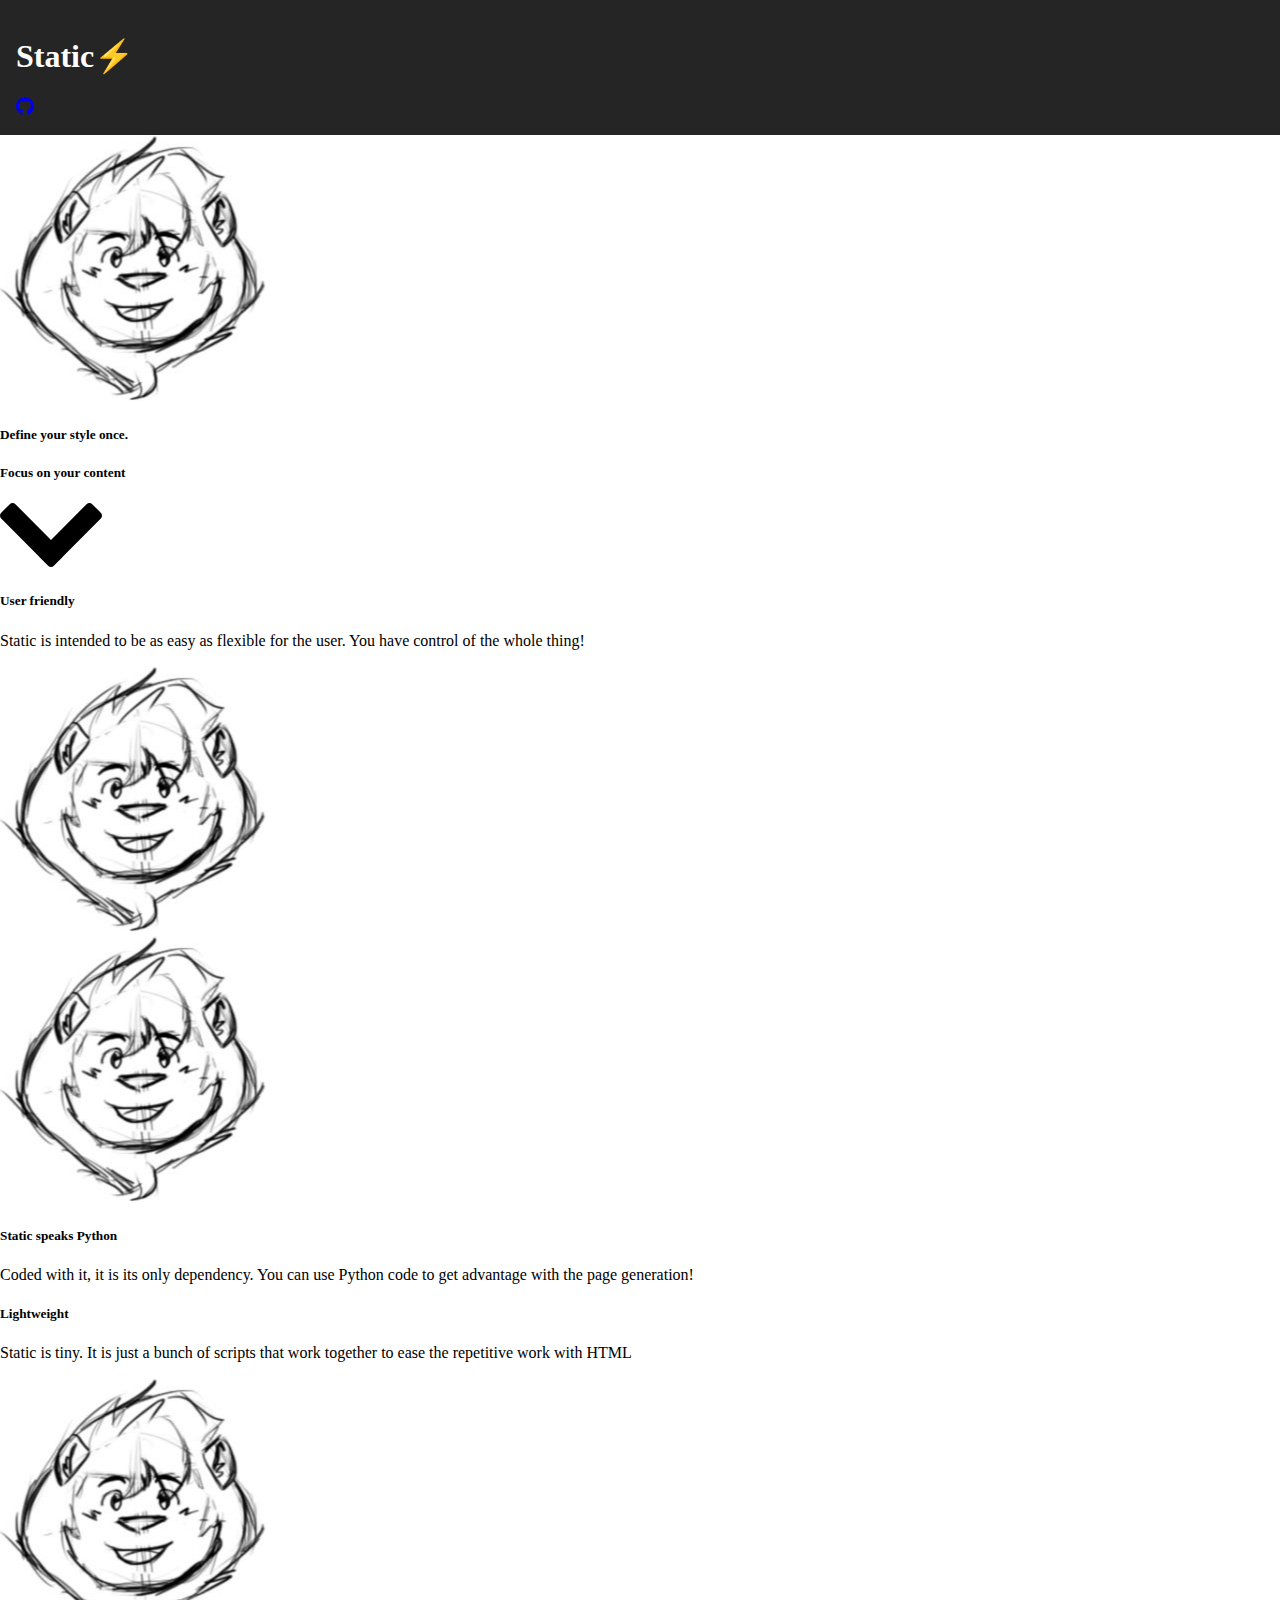
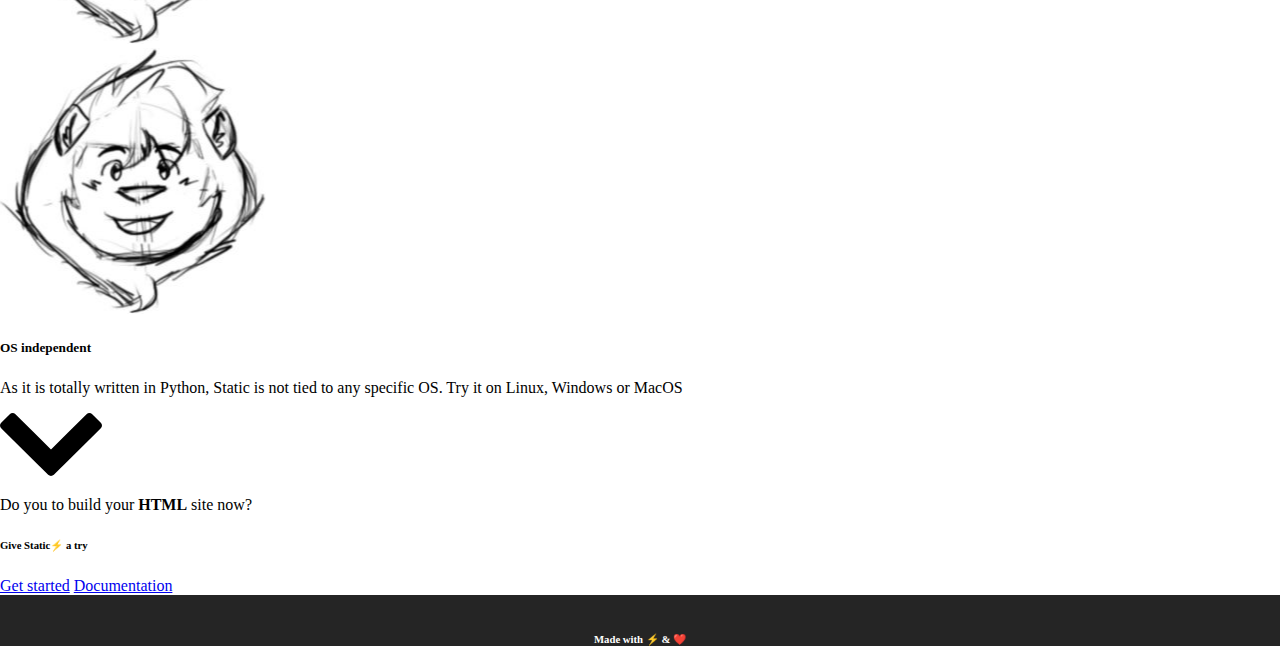
==== index.html @ 346784a4 "Web Initialized" ====
<!DOCTYPE html>
<html lang="en" class="h-100">
<head>
    <meta charset="UTF-8">
    <meta name="viewport" content="width=device-width, initial-scale=1.0">
    <title>Static Homepage ⚡</title>
    <link href="https://cdn.jsdelivr.net/npm/bootstrap@5.0.2/dist/css/bootstrap.min.css" rel="stylesheet" integrity="sha384-EVSTQN3/azprG1Anm3QDgpJLIm9Nao0Yz1ztcQTwFspd3yD65VohhpuuCOmLASjC" crossorigin="anonymous">
    <link rel="stylesheet" href="data/style.css" />
</head>
<body class="d-flex flex-column h-100">
    <header class="navbar navbar-dark sticky-top">
        <div class="container-fluid">
            <h1 class="display-5">Static⚡</h1>
            <a class="nav-link py-2 px-0 px-lg-2 text-white" href="https://github.com/GearFox98/static.git" target="_blank" rel="noopener">
                <svg xmlns="http://www.w3.org/2000/svg" width="18" height="18" class="navbar-nav-svg" viewBox="0 0 512 499.36" role="img"><title>GitHub</title><path fill="currentColor" fill-rule="evenodd" d="M256 0C114.64 0 0 114.61 0 256c0 113.09 73.34 209 175.08 242.9 12.8 2.35 17.47-5.56 17.47-12.34 0-6.08-.22-22.18-.35-43.54-71.2 15.49-86.2-34.34-86.2-34.34-11.64-29.57-28.42-37.45-28.42-37.45-23.27-15.84 1.73-15.55 1.73-15.55 25.69 1.81 39.21 26.38 39.21 26.38 22.84 39.12 59.92 27.82 74.5 21.27 2.33-16.54 8.94-27.82 16.25-34.22-56.84-6.43-116.6-28.43-116.6-126.49 0-27.95 10-50.8 26.35-68.69-2.63-6.48-11.42-32.5 2.51-67.75 0 0 21.49-6.88 70.4 26.24a242.65 242.65 0 0 1 128.18 0c48.87-33.13 70.33-26.24 70.33-26.24 14 35.25 5.18 61.27 2.55 67.75 16.41 17.9 26.31 40.75 26.31 68.69 0 98.35-59.85 120-116.88 126.32 9.19 7.9 17.38 23.53 17.38 47.41 0 34.22-.31 61.83-.31 70.23 0 6.85 4.61 14.81 17.6 12.31C438.72 464.97 512 369.08 512 256.02 512 114.62 397.37 0 256 0z"></path></svg>
            </a>        
        </div>
    </header>
    <div class="py-1 bg-warning w-100"></div>
    <main class="flex-shrink-0">
        <!-- START CONTENT -->
        <div class="container text-center py-3">
            <div class="row p-3 align-items-center">
                <div class="col-md-9 offset-md-2">
                    <img class="col-md-5 mb-3 ms-md-3 float-md-center" src="data/nikola.png" alt="Nikola" />
                    <div class="">
                        <h5 class="display-6"><span class="text-muted">Define your style</span> <strong>once</strong>.</h5>
                        <h5 class="display-6"><strong>Focus</strong> <span class="text-muted">on your content</span></h5>
                    </div>
                    <div class="py-3">
                        <a href="#content">
                            <img width="8%" src="data/arrow.svg" />
                        </a>
                    </div>
                </div>
            </div>
        </div>
        
        <div id="content" class="container text-center py-5">
            <div class="row g-5">
                <div class="col-6">
                    <div class="row g-0 p-3">
                        <div class="col-md-8">
                            <h5>User friendly</h5>
                            <p>Static is intended to be as easy as flexible for the user. You have control of the whole thing!</p>
                        </div>
                        <div class="col-md-4">
                            <img class="img-fluid" src="data/nikola.png" />
                        </div>
                    </div>
                </div>
                <div class="col-6">
                    <div class="row g-0 p-3">
                        <div class="col-md-4">
                            <img class="img-fluid" src="data/nikola.png" />
                        </div>
                        <div class="col-md-8">
                            <h5>Static speaks Python</h5>
                            <p>Coded with it, it is its only dependency. You can use Python code to get advantage with the page generation!</p>
                        </div>
                    </div>
                </div>
                <div class="col-6">
                    <div class="row g-0 p-3">
                        <div class="col-md-8">
                            <h5>Lightweight</h5>
                            <p>Static is tiny. It is just a bunch of scripts that work together to ease the repetitive work with HTML</p>
                        </div>
                        <div class="col-md-4">
                            <img class="img-fluid" src="data/nikola.png" />
                        </div>
                    </div>
                </div>
                <div class="col-6">
                    <div class="row g-0 p-3">
                        <div class="col-md-4">
                            <img class="img-fluid" src="data/nikola.png" />
                        </div>
                        <div class="col-md-8">
                            <h5>OS independent</h5>
                            <p>As it is totally written in Python, Static is not tied to any specific OS. Try it on Linux, Windows or MacOS</p>
                        </div>
                    </div>
                </div>
            </div>
            <div class="py-5">
                <a href="#get_static">
                    <img width="8%" src="data/arrow.svg" />
                </a>
            </div>
        </div>

        <div id="get_static" class="container py-5">
            <div class="py-3 text-center ">
                <p class="text-muted fs-3">Do you to build your <strong>HTML</strong> site now?</p>
                <h6 class="display-6">Give Static⚡ a try</h6>
            </div>
            <div class="d-grid gap-2 d-md-flex justify-content-md-center">
                    <a class="btn btn-warning btn-lg" href="https://github.com/GearFox98/static/releases" target="_blank" rel="noopener">Get started</a>
                    <a class="btn btn-secondary btn-lg" href="https://github.com/GearFox98/static/wiki" target="_blank" rel="noopener">Documentation</a>
            </div>
        </div>
        <!-- END CONTENT -->
    </main>
    <footer class="footer mt-auto">
        <h6 class="py-1">Made with ⚡ & ❤️</h6>
    </footer>
</body>
</html>
---- data/style.css ----
body {
    margin: 0%;
    padding: 0%;
}

header {
    background-color: #252525;
    color: white;
    width: 100%;
    padding: 1em;
}

footer {
    background-color: #252525;
    color: white;
    width: 100%;
    padding-top: 1%;
    text-align: center;
}

.bg-static-dark {
    background-color: #252525;
}
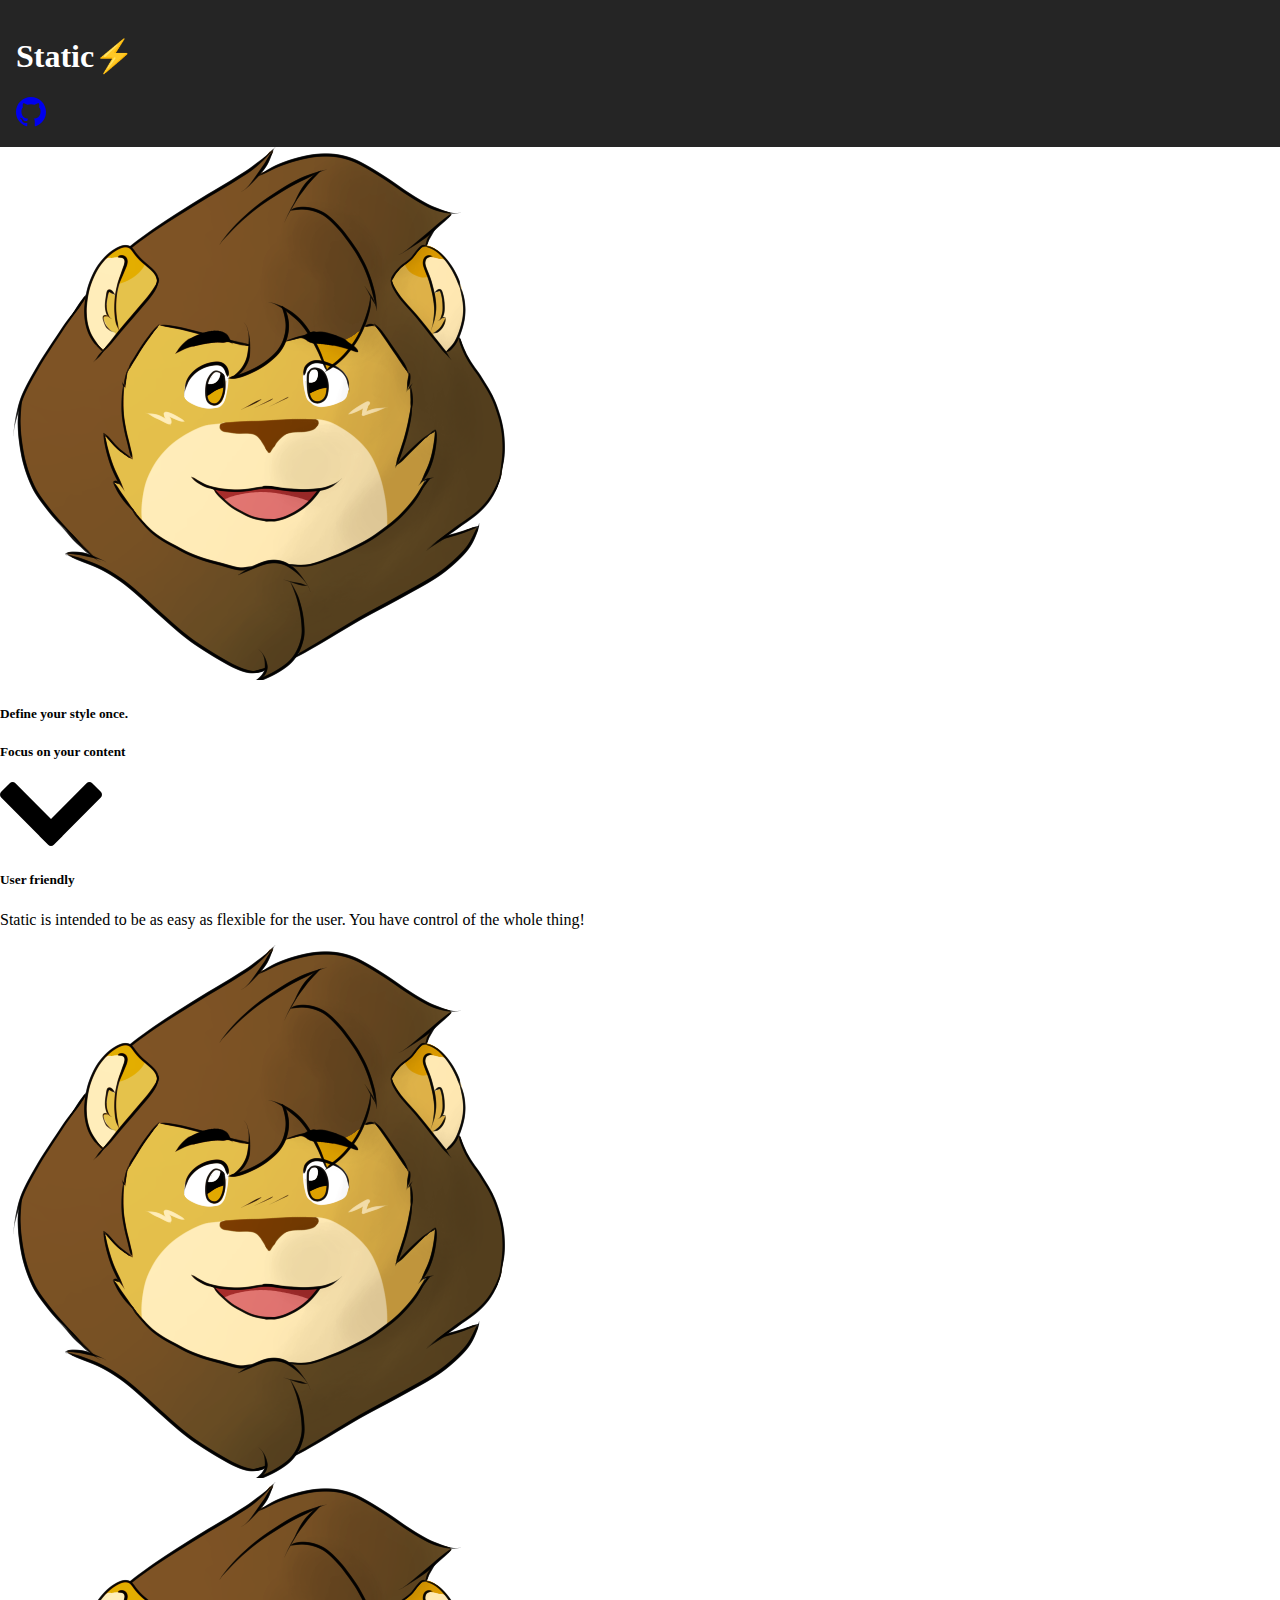
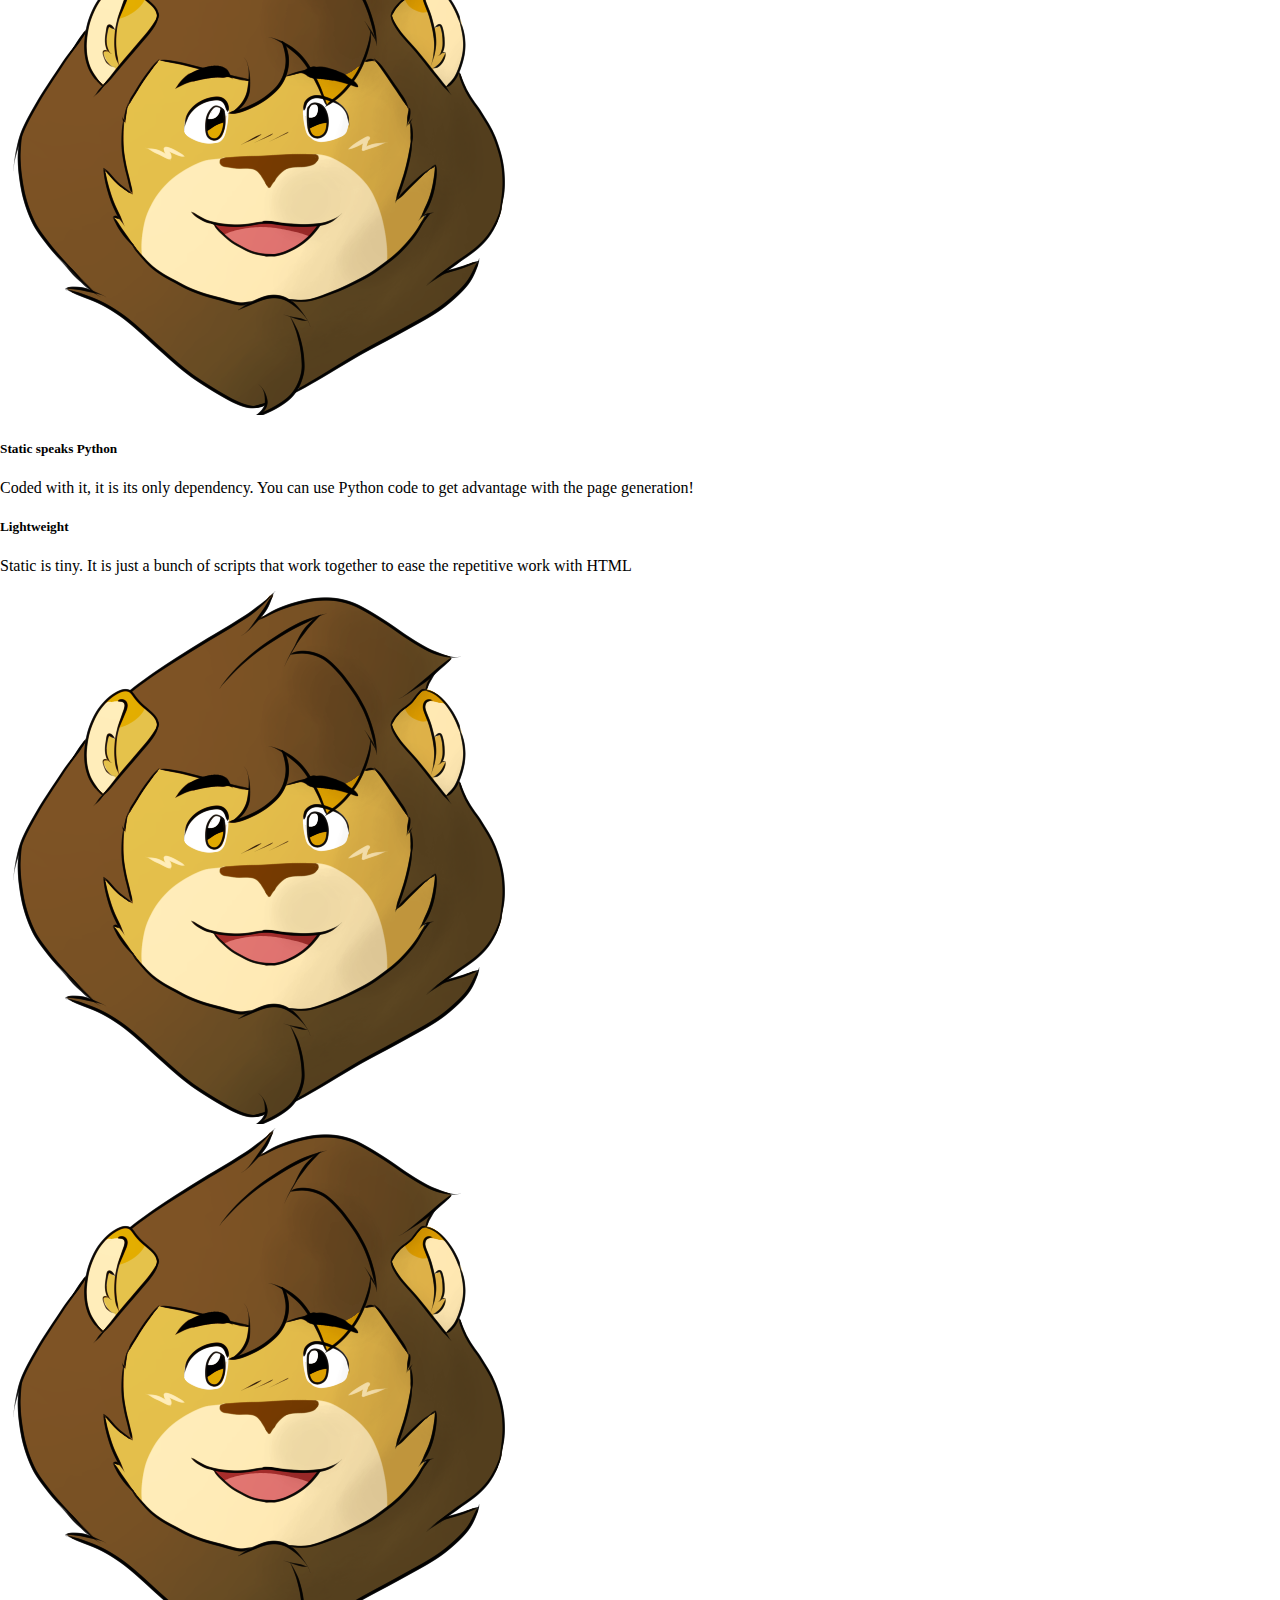
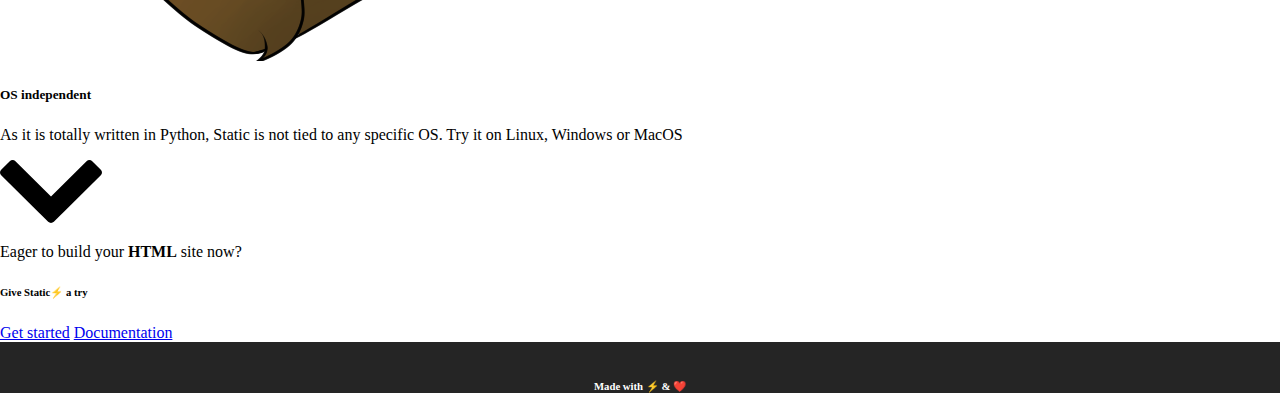
==== commit 0fc6bb3e: "Added rendered Nikola icon and a bigger GitHub" ====
--- a/index.html
+++ b/index.html
@@ -12,7 +12,11 @@
         <div class="container-fluid">
             <h1 class="display-5">Static⚡</h1>
             <a class="nav-link py-2 px-0 px-lg-2 text-white" href="https://github.com/GearFox98/static.git" target="_blank" rel="noopener">
-                <svg xmlns="http://www.w3.org/2000/svg" width="18" height="18" class="navbar-nav-svg" viewBox="0 0 512 499.36" role="img"><title>GitHub</title><path fill="currentColor" fill-rule="evenodd" d="M256 0C114.64 0 0 114.61 0 256c0 113.09 73.34 209 175.08 242.9 12.8 2.35 17.47-5.56 17.47-12.34 0-6.08-.22-22.18-.35-43.54-71.2 15.49-86.2-34.34-86.2-34.34-11.64-29.57-28.42-37.45-28.42-37.45-23.27-15.84 1.73-15.55 1.73-15.55 25.69 1.81 39.21 26.38 39.21 26.38 22.84 39.12 59.92 27.82 74.5 21.27 2.33-16.54 8.94-27.82 16.25-34.22-56.84-6.43-116.6-28.43-116.6-126.49 0-27.95 10-50.8 26.35-68.69-2.63-6.48-11.42-32.5 2.51-67.75 0 0 21.49-6.88 70.4 26.24a242.65 242.65 0 0 1 128.18 0c48.87-33.13 70.33-26.24 70.33-26.24 14 35.25 5.18 61.27 2.55 67.75 16.41 17.9 26.31 40.75 26.31 68.69 0 98.35-59.85 120-116.88 126.32 9.19 7.9 17.38 23.53 17.38 47.41 0 34.22-.31 61.83-.31 70.23 0 6.85 4.61 14.81 17.6 12.31C438.72 464.97 512 369.08 512 256.02 512 114.62 397.37 0 256 0z"></path></svg>
+                <svg width="30" height="30" viewBox="0 0 24 24">
+                    <g fill="currentColor">
+                        <path d="M12 0c-6.626 0-12 5.373-12 12 0 5.302 3.438 9.8 8.207 11.387.599.111.793-.261.793-.577v-2.234c-3.338.726-4.033-1.416-4.033-1.416-.546-1.387-1.333-1.756-1.333-1.756-1.089-.745.083-.729.083-.729 1.205.084 1.839 1.237 1.839 1.237 1.07 1.834 2.807 1.304 3.492.997.107-.775.418-1.305.762-1.604-2.665-.305-5.467-1.334-5.467-5.931 0-1.311.469-2.381 1.236-3.221-.124-.303-.535-1.524.117-3.176 0 0 1.008-.322 3.301 1.23.957-.266 1.983-.399 3.003-.404 1.02.005 2.047.138 3.006.404 2.291-1.552 3.297-1.23 3.297-1.23.653 1.653.242 2.874.118 3.176.77.84 1.235 1.911 1.235 3.221 0 4.609-2.807 5.624-5.479 5.921.43.372.823 1.102.823 2.222v3.293c0 .319.192.694.801.576 4.765-1.589 8.199-6.086 8.199-11.386 0-6.627-5.373-12-12-12z"></path>
+                    </g>
+                </svg>
             </a>        
         </div>
     </header>
@@ -92,7 +96,7 @@
 
         <div id="get_static" class="container py-5">
             <div class="py-3 text-center ">
-                <p class="text-muted fs-3">Do you to build your <strong>HTML</strong> site now?</p>
+                <p class="text-muted fs-3">Eager to build your <strong>HTML</strong> site now?</p>
                 <h6 class="display-6">Give Static⚡ a try</h6>
             </div>
             <div class="d-grid gap-2 d-md-flex justify-content-md-center">
